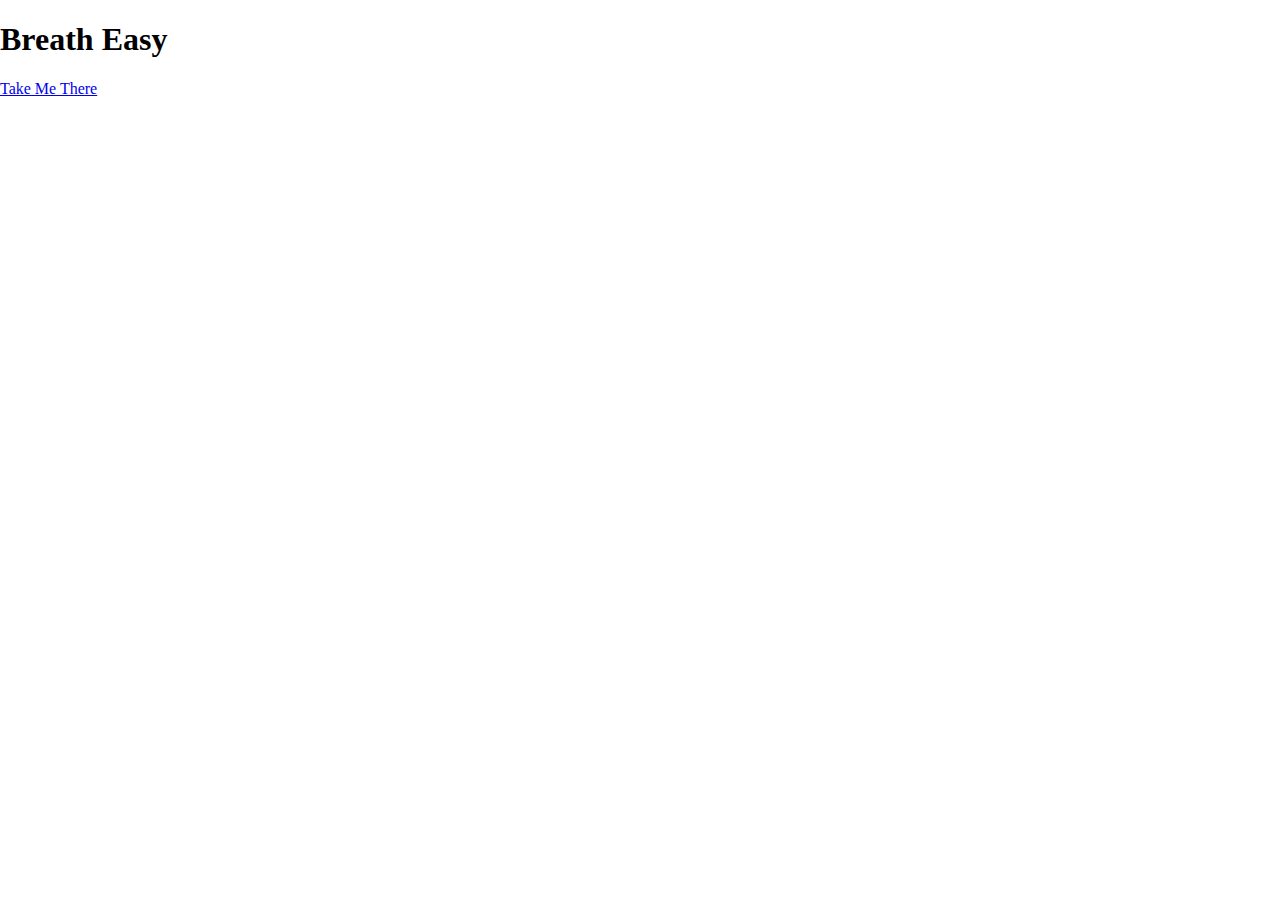
==== index.html @ 8bd6bd6e "TEDx" ====
<!DOCTYPE html>
<html lang="en">
<head>
  <meta charset="UTF-8">
  <meta name="viewport" content="width=device-width, initial-scale=1.0">
  <meta http-equiv="X-UA-Compatible" content="ie=edge">
  <link rel="stylesheet" href="style.css">
  <title>Mia</title>
</head>
<body>
  <section id="intro">
    <div class="inner">
      <div class="content">
        <h1>Breath Easy</h1>
        <a class="button" href="#">Take Me There</a>
      </div>
    </div>

  </section>

</body>
</html>
---- style.css ----
@import url('https://fonts.googleapis.com/css?family=Raleway');
@import url('https://fonts.googleapis.com/css?family=Oswald');
html,body{
  margin:0;
  padding: 0;
  height:100%;
  width: 100%;
}
#intro{
  height: 100%;
  width: 100%;
  margin: auto;
  background: url("mountain.jpg");
  display: table;
  top:0;
  background-size: cover;
}
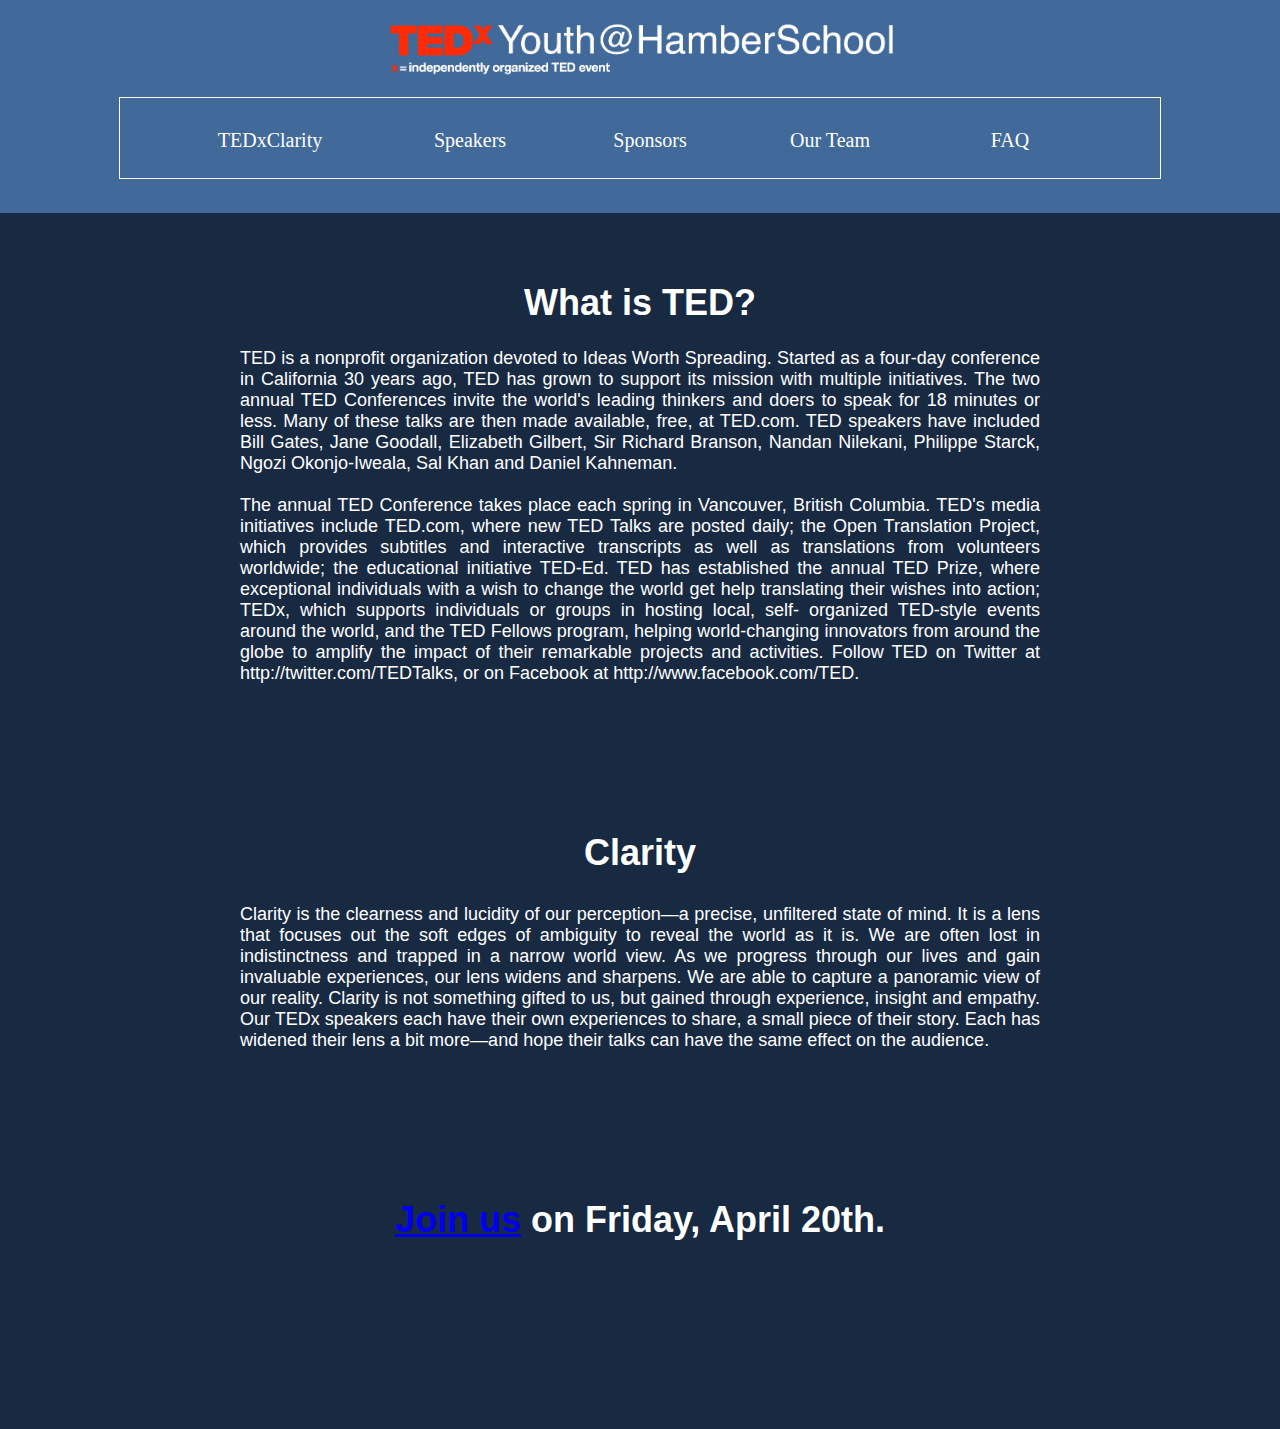
==== commit 83ddf9d2: "TEDx" ====
--- a/index.html
+++ b/index.html
@@ -1,22 +1,54 @@
 <!DOCTYPE html>
 <html lang="en">
+
 <head>
   <meta charset="UTF-8">
   <meta name="viewport" content="width=device-width, initial-scale=1.0">
   <meta http-equiv="X-UA-Compatible" content="ie=edge">
-  <link rel="stylesheet" href="style.css">
-  <title>Mia</title>
+  <link rel="stylesheet" href="2.home.css">
+  <link href='font.css' rel='stylesheet'>
+  <title>TEDxYouth@HamberSchool</title>
 </head>
+
 <body>
-  <section id="intro">
-    <div class="inner">
-      <div class="content">
-        <h1>Breath Easy</h1>
-        <a class="button" href="#">Take Me There</a>
-      </div>
+  <div id=PageHeadline>
+    <center>
+      <img id=TEDxLogo src="TEDxLogo.png">
+      <ul id=navbar>
+        <div class="boxed">
+          <li><a href="1.home.html">TEDxClarity</a></li>
+        </div>
+        <li><a href="3.speakers.html">Speakers</a></li>
+        <li><a href="5.sponsors.html">Sponsors</a></li>
+        <li><a href="7.OurTeam.html">Our Team</a></li>
+        <li><a href="9.FAQ.html">FAQ</a></li>
+      </ul>
+    </center>
+  </div>
+  <center>
+    <div id=p1>
+      <h1 class=headline>
+    What is TED?
+  </h1>
+      <p class=text>
+        TED is a nonprofit organization devoted to Ideas Worth Spreading. Started as a four-day conference in California 30 years ago, TED has grown to support its mission with multiple initiatives. The two annual TED Conferences invite the world's leading thinkers and doers to speak for 18 minutes or less. Many of these talks are then made available, free, at TED.com. TED speakers have included Bill Gates, Jane Goodall, Elizabeth Gilbert, Sir Richard Branson, Nandan Nilekani, Philippe Starck, Ngozi Okonjo-Iweala, Sal Khan and Daniel Kahneman.
+        <br></br>
+        The annual TED Conference takes place each spring in Vancouver, British Columbia. TED's media initiatives include TED.com, where new TED Talks are posted daily; the Open Translation Project, which provides subtitles and interactive transcripts as well as translations from volunteers worldwide; the educational initiative TED-Ed. TED has established the annual TED Prize, where exceptional individuals with a wish to change the world get help translating their wishes into action; TEDx, which supports individuals or groups in hosting local, self- organized TED-style events around the world, and the TED Fellows program, helping world-changing innovators from around the globe to amplify the impact of their remarkable projects and activities. Follow TED on Twitter at http://twitter.com/TEDTalks, or on Facebook at http://www.facebook.com/TED.
     </div>
+    <div class=paragraph>
+      <h2 class=headline>
+    Clarity
+  </h2>
+      <p class=text>
+        Clarity is the clearness and lucidity of our perception—a precise, unfiltered state of mind. It is a lens that focuses out the soft edges of ambiguity to reveal the world as it is. We are often lost in indistinctness and trapped in a narrow world view. As we progress through our lives and gain invaluable experiences, our lens widens and sharpens. We are able to capture a panoramic view of our reality. Clarity is not something gifted to us, but gained through experience, insight and empathy. Our TEDx speakers each have their own experiences to share, a small piece of their story.  Each has widened their lens a bit more—and hope their talks can have the same effect on the audience.
+    </p>
+    </div>
+    <div class=paragraph>
+      <h2 class=headline>
+    <a href="https://docs.google.com/forms/d/e/1FAIpQLSfDGm0tSaMGVWcH9jmj8hhyRHUQGg1iDhOgJfWPBb_q26-2LQ/viewform">Join us</a> on Friday, April 20th.
+  </h2>
+    </div>
+</body>
+<div id=footer></div>
 
-  </section>
-
-</body>
 </html>
--- a/2.home.css
+++ b/2.home.css
@@ -0,0 +1,102 @@
+
+body {
+  background-size: cover;
+  font-family: Futura;
+  background-color: #182942;
+}
+
+ul {
+  margin: 0px;
+  padding-top: 0px;
+  list-style: none;
+}
+
+ul li {
+  float: left;
+  width: 220px;
+  height: 60px;
+  border-width: thick;
+  border-color: red;
+  line-height: 40px;
+  text-align: center;
+  font-size: 25px;
+  padding-top: 22px;
+}
+
+ul li a {
+  text-decoration: none;
+  color: white;
+}
+
+ul li a:hover {
+  color: red;
+}
+
+#TEDxLogo {
+  height: 100px;
+  width: auto;
+}
+
+#PageHeadline {
+  background-color: #416999;
+  position: fixed;
+  margin-top: -15px;
+  width: 100%;
+  height: 220px;
+  margin-left: -8px;
+}
+
+#navbar {
+  width: 1000px;
+  height: 80px;
+  border: 1px solid white;
+  overflow: hidden;
+}
+
+#navbar>li {
+  width: 180px;
+}
+
+li>a {
+  display: block;
+  color: white;
+  line-height: 40px;
+  font-family: Jura;
+  font-size: 20px;
+  text-decoration: none;
+}
+
+#p1{
+  font-family: sans-serif;
+  color: white;
+  padding-top: 250px;
+  width: 800px;
+}
+.paragraph {
+  font-family: sans-serif;
+  color: white;
+  padding-top: 100px;
+  width: 800px;
+}
+
+#camera {
+  height: auto;
+  width: 100%;
+  padding-top: 50px;
+}
+
+.text {
+  font-size: 18px;
+  text-align: justify;
+  text-justify: distribute;
+}
+
+.headline {
+  font-size: 36px;
+  color: white;
+}
+#footer{
+  width: 100%;
+  height: 150px;
+  color:#76b0e8;
+}
--- a/font.css
+++ b/font.css
@@ -0,0 +1,8 @@
+@font-face {
+  font-family:'Jura'
+  src:local("Jura");
+}
+@font-face {
+  font-family:'Futura'
+  src:local("Futura");
+}
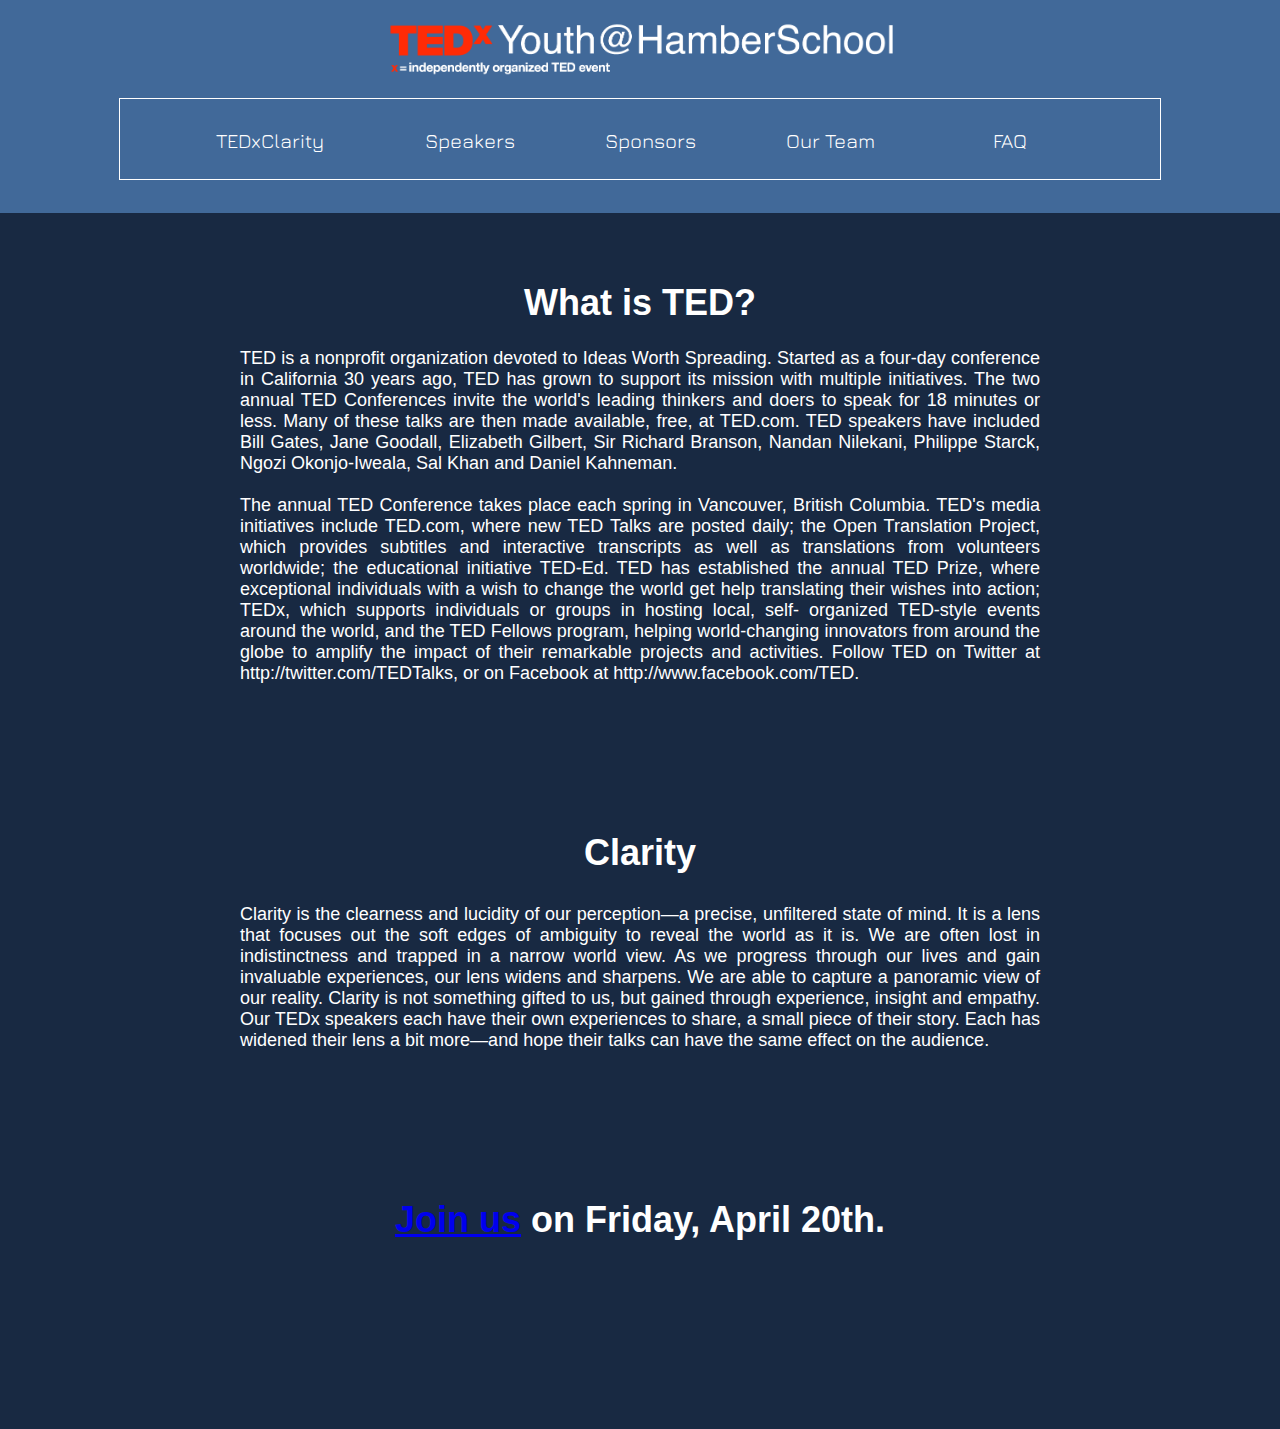
==== commit 9d7e8195: "added google fonts API" ====
--- a/index.html
+++ b/index.html
@@ -6,6 +6,7 @@
   <meta name="viewport" content="width=device-width, initial-scale=1.0">
   <meta http-equiv="X-UA-Compatible" content="ie=edge">
   <link rel="stylesheet" href="2.home.css">
+  <link rel="stylesheet" href="https://fonts.googleapis.com/css?family=Jura|Oswald">
   <link href='font.css' rel='stylesheet'>
   <title>TEDxYouth@HamberSchool</title>
 </head>
@@ -20,8 +21,8 @@
         </div>
         <li><a href="3.speakers.html">Speakers</a></li>
         <li><a href="5.sponsors.html">Sponsors</a></li>
-        <li><a href="7.OurTeam.html">Our Team</a></li>
-        <li><a href="9.FAQ.html">FAQ</a></li>
+        <li><a href="7.ourteam.html">Our Team</a></li>
+        <li><a href="9.faq.html">FAQ</a></li>
       </ul>
     </center>
   </div>
--- a/2.home.css
+++ b/2.home.css
@@ -1,7 +1,7 @@
 
 body {
   background-size: cover;
-  font-family: Futura;
+  font-family: Oswald;
   background-color: #182942;
 }
 
--- a/font.css
+++ b/font.css
@@ -1,8 +1,6 @@
 @font-face {
   font-family:'Jura'
-  src:local("Jura");
 }
 @font-face {
-  font-family:'Futura'
-  src:local("Futura");
+  font-family:'Oswald'
 }
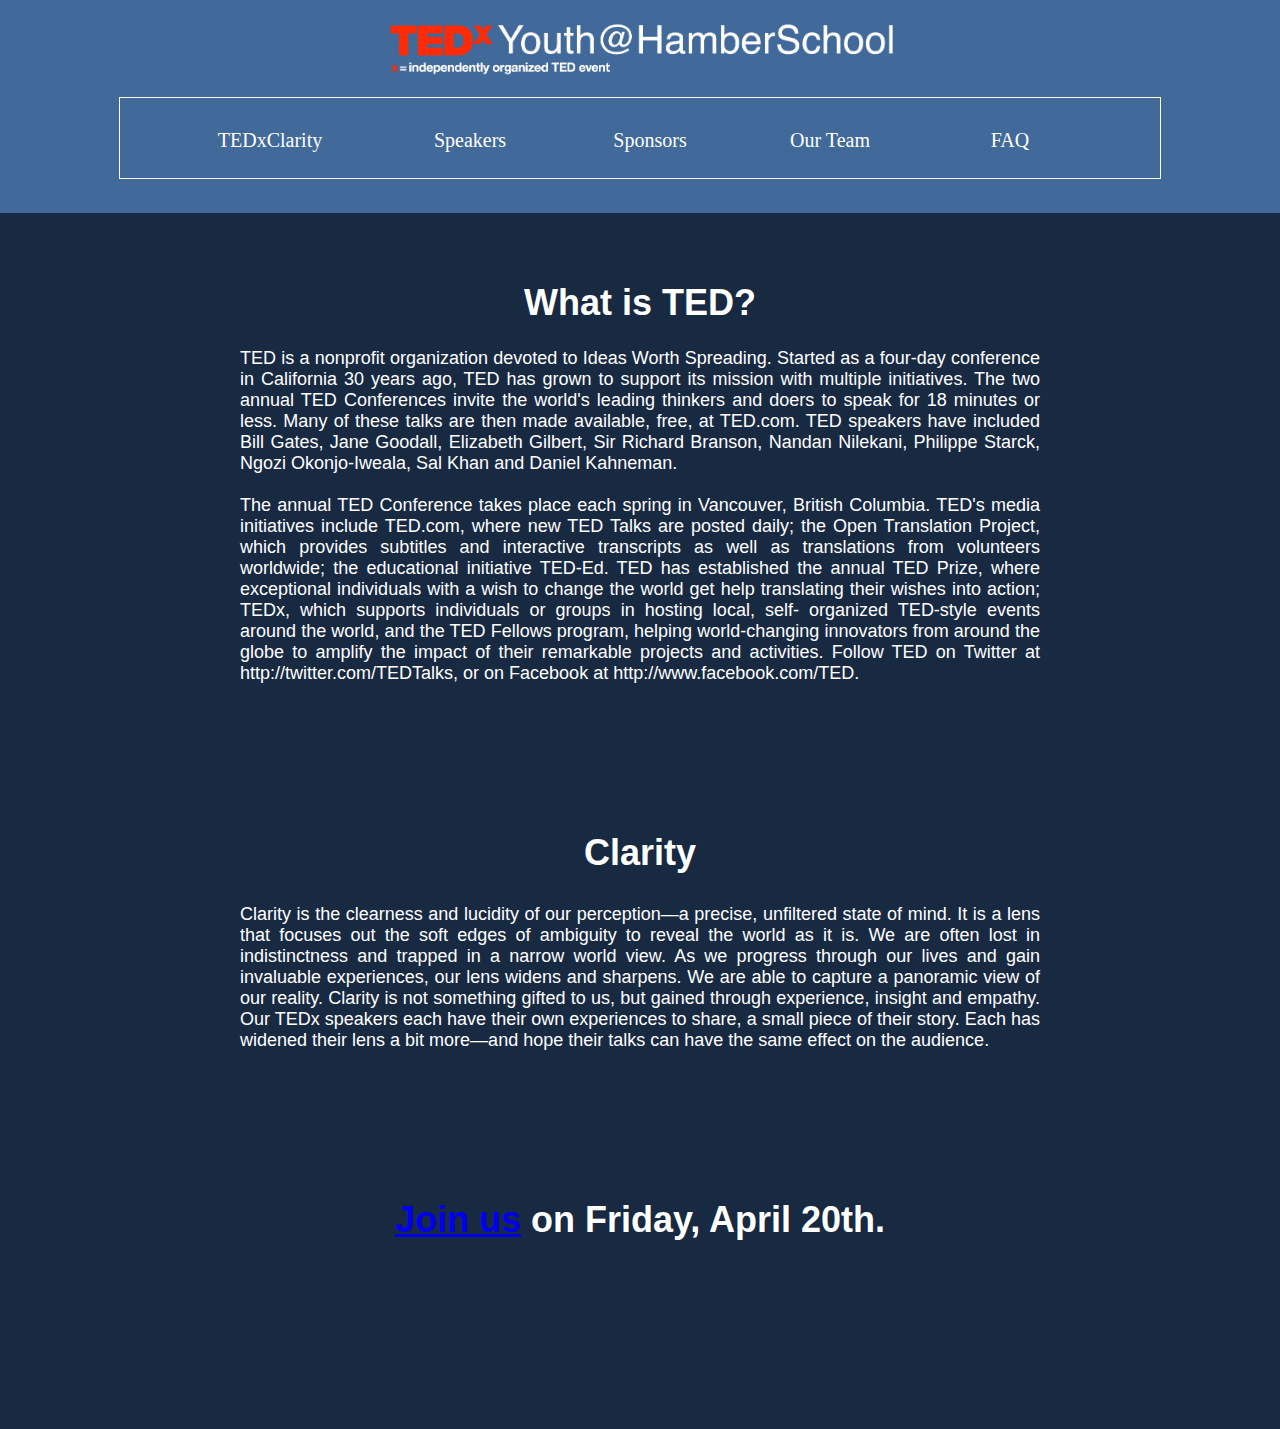
==== commit 752077cf: "changed homepage link" ====
--- a/index.html
+++ b/index.html
@@ -6,7 +6,6 @@
   <meta name="viewport" content="width=device-width, initial-scale=1.0">
   <meta http-equiv="X-UA-Compatible" content="ie=edge">
   <link rel="stylesheet" href="2.home.css">
-  <link rel="stylesheet" href="https://fonts.googleapis.com/css?family=Jura|Oswald">
   <link href='font.css' rel='stylesheet'>
   <title>TEDxYouth@HamberSchool</title>
 </head>
@@ -17,7 +16,7 @@
       <img id=TEDxLogo src="TEDxLogo.png">
       <ul id=navbar>
         <div class="boxed">
-          <li><a href="1.home.html">TEDxClarity</a></li>
+          <li><a href="/">TEDxClarity</a></li>
         </div>
         <li><a href="3.speakers.html">Speakers</a></li>
         <li><a href="5.sponsors.html">Sponsors</a></li>
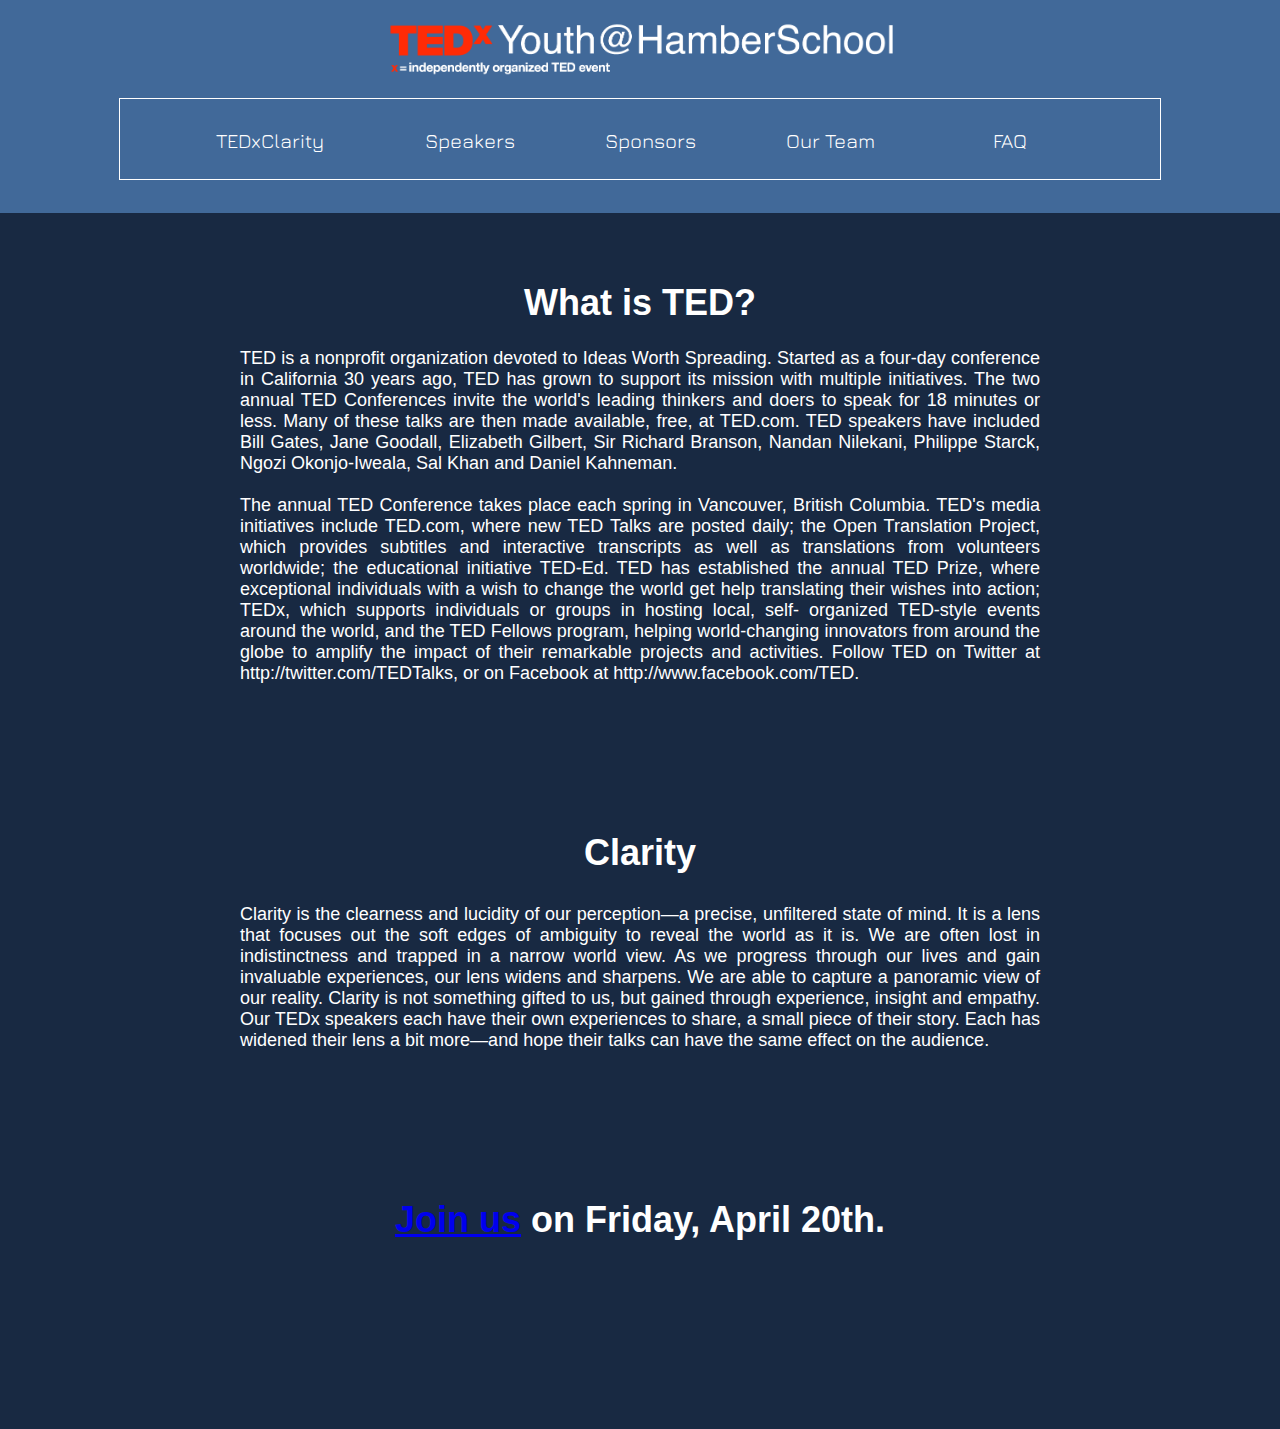
==== commit 0a19710c: "Merge branch 'master' into master" ====
--- a/index.html
+++ b/index.html
@@ -6,6 +6,7 @@
   <meta name="viewport" content="width=device-width, initial-scale=1.0">
   <meta http-equiv="X-UA-Compatible" content="ie=edge">
   <link rel="stylesheet" href="2.home.css">
+  <link rel="stylesheet" href="https://fonts.googleapis.com/css?family=Jura|Oswald">
   <link href='font.css' rel='stylesheet'>
   <title>TEDxYouth@HamberSchool</title>
 </head>
